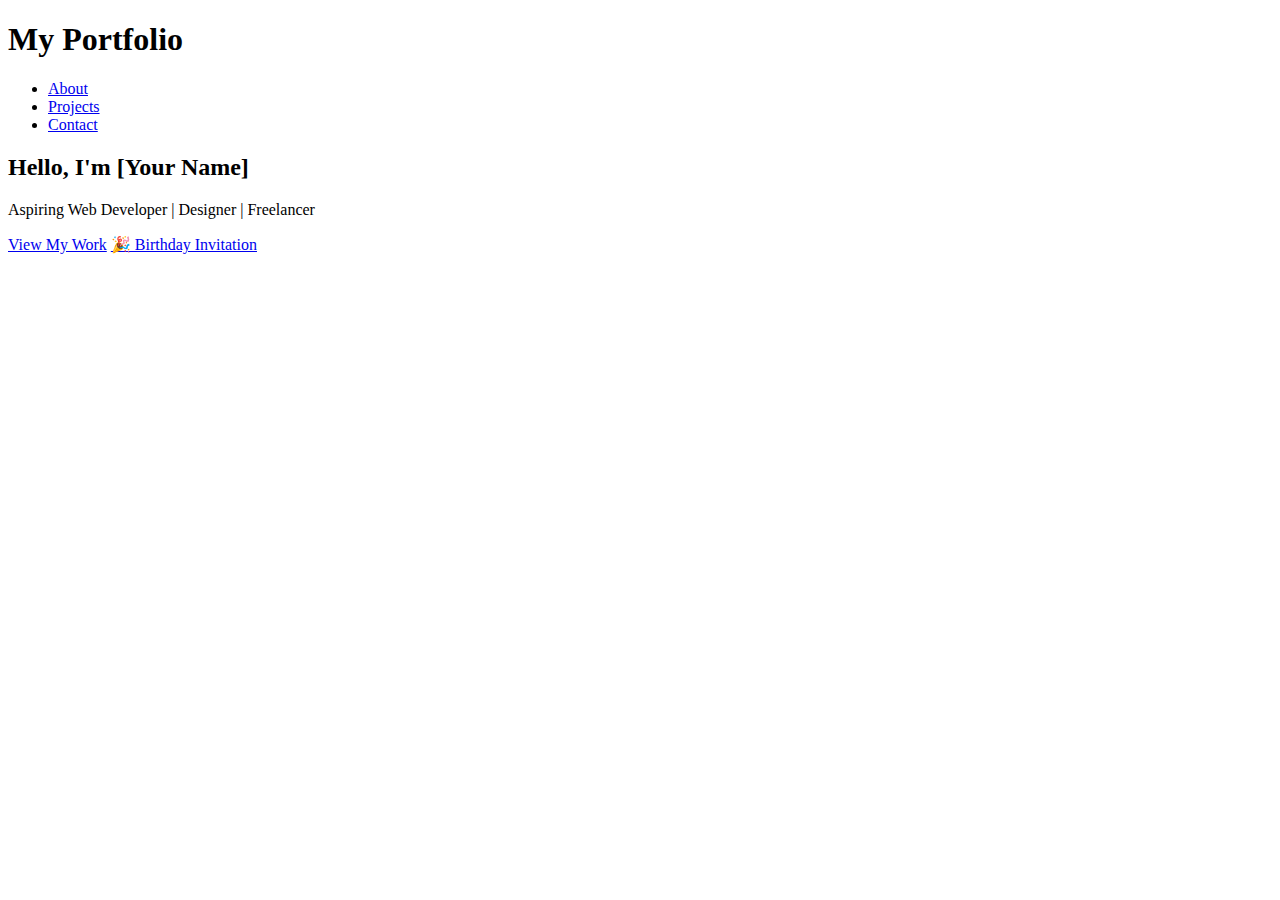
==== index.html @ ceaf8c5d "inital hai" ====
<!DOCTYPE html>
<html lang="en">
<head>
    <meta charset="UTF-8">
    <meta name="viewport" content="width=device-width, initial-scale=1.0">
    <title>My Portfolio</title>
    <link rel="stylesheet" href="styles.css">
</head>
<body>

    <header>
        <nav>
            <h1>My Portfolio</h1>
            <ul>
                <li><a href="#about">About</a></li>
                <li><a href="#projects">Projects</a></li>
                <li><a href="#contact">Contact</a></li>
            </ul>
        </nav>
    </header>

    <section class="hero">
        <div class="hero-content">
            <h2>Hello, I'm [Your Name]</h2>
            <p>Aspiring Web Developer | Designer | Freelancer</p>
            <a href="#projects" class="btn">View My Work</a>
            <a href="birthday.html" class="btn">🎉 Birthday Invitation</a>
        </div>
    </section>

</body>
</html>
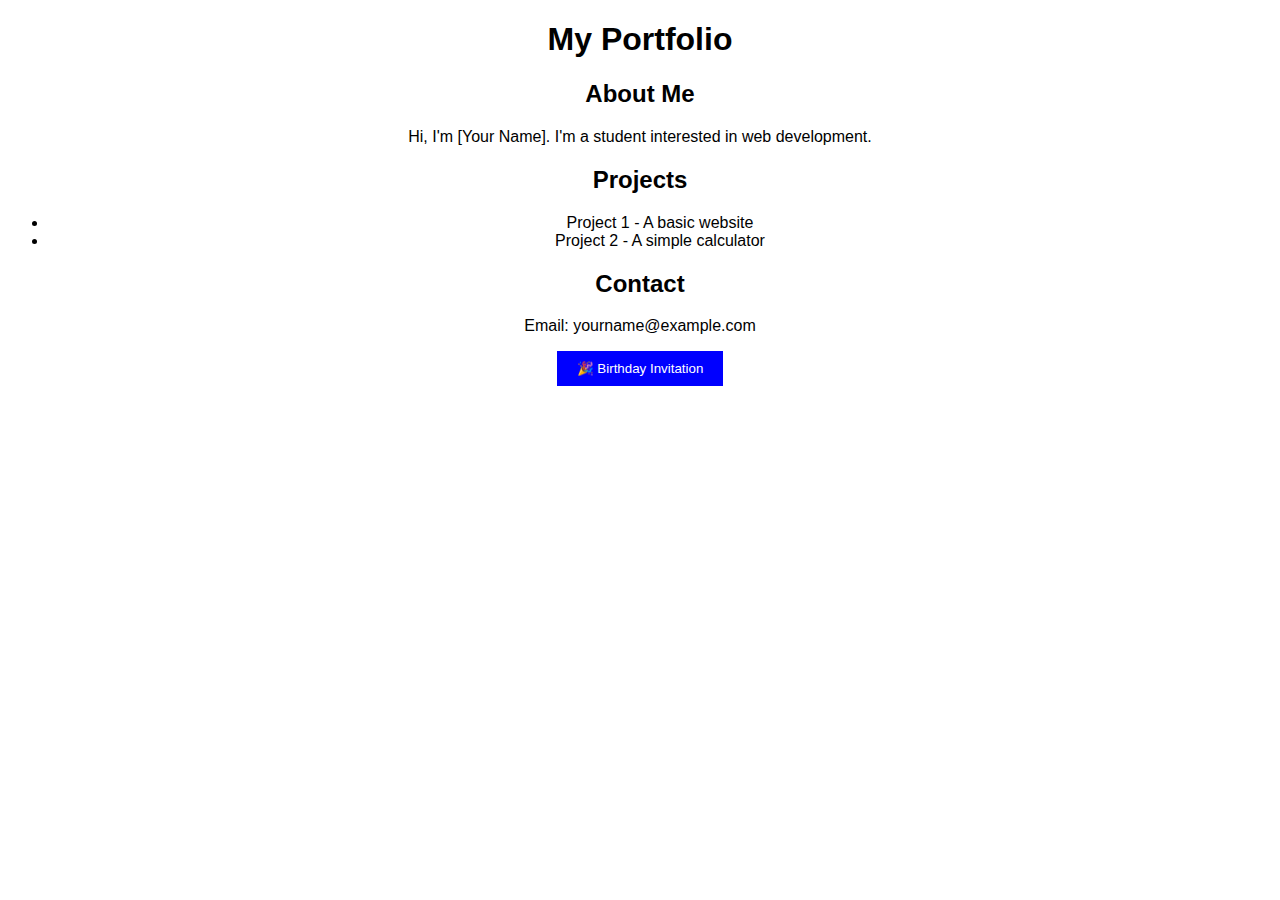
==== commit 728263e1: "upadets" ====
--- a/index.html
+++ b/index.html
@@ -8,25 +8,21 @@
 </head>
 <body>
 
-    <header>
-        <nav>
-            <h1>My Portfolio</h1>
-            <ul>
-                <li><a href="#about">About</a></li>
-                <li><a href="#projects">Projects</a></li>
-                <li><a href="#contact">Contact</a></li>
-            </ul>
-        </nav>
-    </header>
+    <h1>My Portfolio</h1>
 
-    <section class="hero">
-        <div class="hero-content">
-            <h2>Hello, I'm [Your Name]</h2>
-            <p>Aspiring Web Developer | Designer | Freelancer</p>
-            <a href="#projects" class="btn">View My Work</a>
-            <a href="birthday.html" class="btn">🎉 Birthday Invitation</a>
-        </div>
-    </section>
+    <h2>About Me</h2>
+    <p>Hi, I'm [Your Name]. I'm a student interested in web development.</p>
+
+    <h2>Projects</h2>
+    <ul>
+        <li>Project 1 - A basic website</li>
+        <li>Project 2 - A simple calculator</li>
+    </ul>
+
+    <h2>Contact</h2>
+    <p>Email: yourname@example.com</p>
+
+    <button onclick="location.href='birthday.html'">🎉 Birthday Invitation</button>
 
 </body>
 </html>
--- a/styles.css
+++ b/styles.css
@@ -0,0 +1,14 @@
+body {
+    font-family: Arial, sans-serif;
+    text-align: center;
+}
+button {
+    padding: 10px 20px;
+    background-color: blue;
+    color: white;
+    border: none;
+    cursor: pointer;
+}
+button:hover {
+    background-color: darkblue;
+}
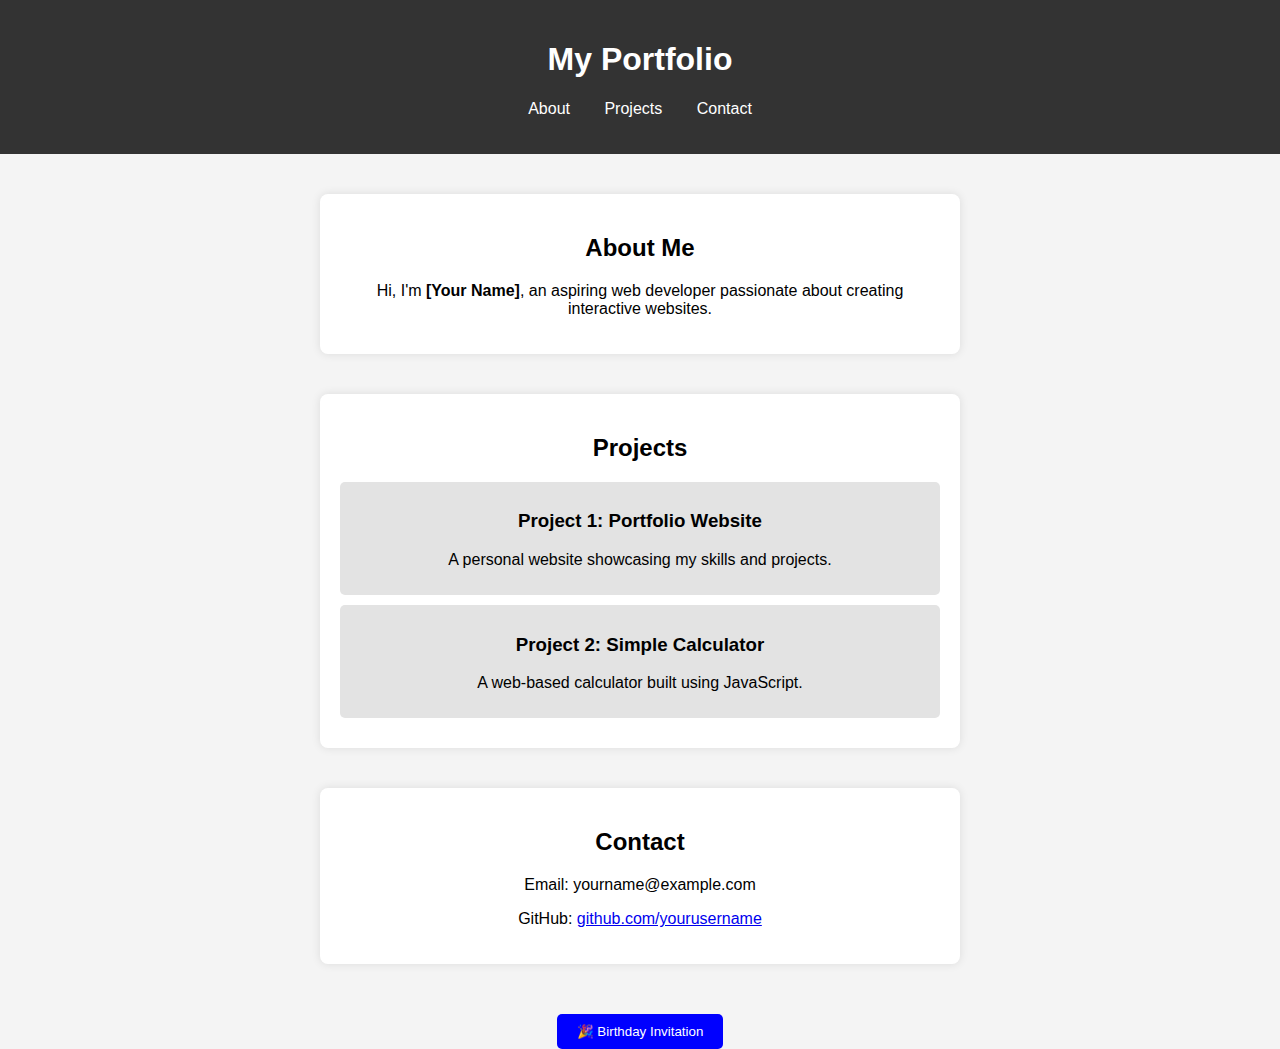
==== commit cc6ae928: "jai gpt" ====
--- a/index.html
+++ b/index.html
@@ -8,21 +8,41 @@
 </head>
 <body>
 
-    <h1>My Portfolio</h1>
+    <header>
+        <h1>My Portfolio</h1>
+        <nav>
+            <ul>
+                <li><a href="#about">About</a></li>
+                <li><a href="#projects">Projects</a></li>
+                <li><a href="#contact">Contact</a></li>
+            </ul>
+        </nav>
+    </header>
 
-    <h2>About Me</h2>
-    <p>Hi, I'm [Your Name]. I'm a student interested in web development.</p>
+    <section id="about">
+        <h2>About Me</h2>
+        <p>Hi, I'm <strong>[Your Name]</strong>, an aspiring web developer passionate about creating interactive websites.</p>
+    </section>
 
-    <h2>Projects</h2>
-    <ul>
-        <li>Project 1 - A basic website</li>
-        <li>Project 2 - A simple calculator</li>
-    </ul>
+    <section id="projects">
+        <h2>Projects</h2>
+        <div class="project">
+            <h3>Project 1: Portfolio Website</h3>
+            <p>A personal website showcasing my skills and projects.</p>
+        </div>
+        <div class="project">
+            <h3>Project 2: Simple Calculator</h3>
+            <p>A web-based calculator built using JavaScript.</p>
+        </div>
+    </section>
 
-    <h2>Contact</h2>
-    <p>Email: yourname@example.com</p>
+    <section id="contact">
+        <h2>Contact</h2>
+        <p>Email: yourname@example.com</p>
+        <p>GitHub: <a href="https://github.com/yourusername">github.com/yourusername</a></p>
+    </section>
 
-    <button onclick="location.href='birthday.html'">🎉 Birthday Invitation</button>
+    <button class="invite-btn" onclick="location.href='birthday.html'">🎉 Birthday Invitation</button>
 
 </body>
 </html>
--- a/styles.css
+++ b/styles.css
@@ -1,14 +1,73 @@
+/* General Styling */
 body {
     font-family: Arial, sans-serif;
+    margin: 0;
+    padding: 0;
     text-align: center;
+    background-color: #f4f4f4;
 }
+
+/* Header */
+header {
+    background-color: #333;
+    color: white;
+    padding: 20px;
+}
+
+nav ul {
+    list-style: none;
+    padding: 0;
+}
+
+nav ul li {
+    display: inline;
+    margin: 0 15px;
+}
+
+nav ul li a {
+    color: white;
+    text-decoration: none;
+}
+
+/* Sections */
+section {
+    margin: 40px auto;
+    padding: 20px;
+    max-width: 600px;
+    background: white;
+    box-shadow: 0px 0px 10px rgba(0, 0, 0, 0.1);
+    border-radius: 8px;
+}
+
+/* Projects */
+.project {
+    background: #e3e3e3;
+    padding: 10px;
+    margin: 10px 0;
+    border-radius: 5px;
+}
+
+/* Buttons */
 button {
     padding: 10px 20px;
     background-color: blue;
     color: white;
     border: none;
     cursor: pointer;
+    border-radius: 5px;
+    margin-top: 10px;
 }
+
 button:hover {
     background-color: darkblue;
 }
+
+/* Birthday Page */
+.birthday-container {
+    margin: 50px auto;
+    padding: 20px;
+    max-width: 500px;
+    background: white;
+    box-shadow: 0px 0px 10px rgba(0, 0, 0, 0.1);
+    border-radius: 8px;
+}
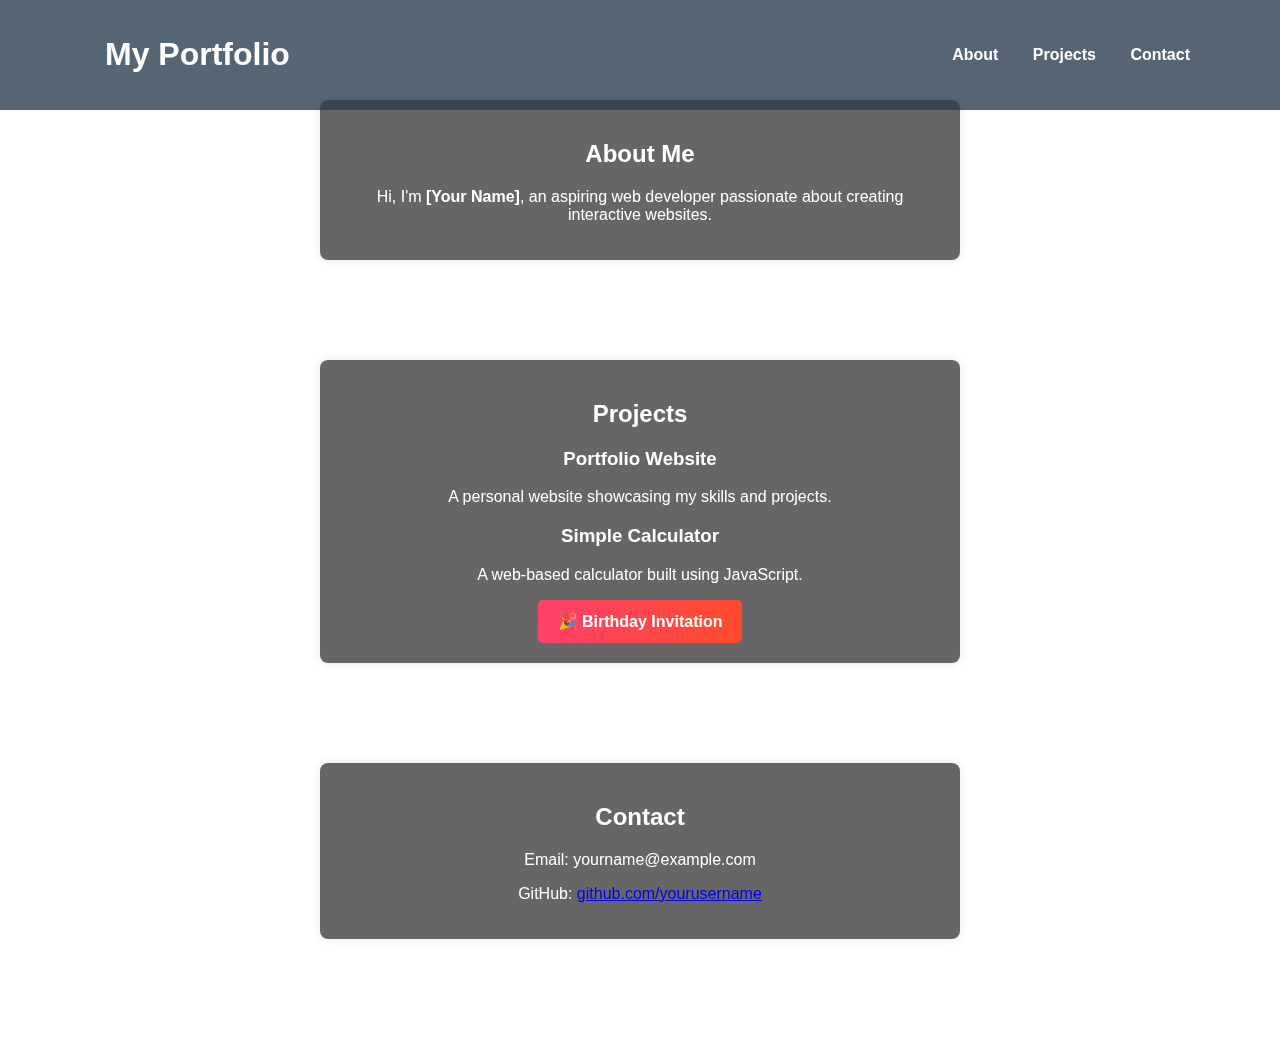
==== commit c200fc4a: "kitkat bg" ====
--- a/index.html
+++ b/index.html
@@ -8,15 +8,23 @@
 </head>
 <body>
 
+    <!-- Background Video -->
+    <video autoplay loop muted class="bg-video">
+        <source src="assets/anime-background.mp4" type="video/mp4">
+        Your browser does not support the video tag.
+    </video>
+
     <header>
-        <h1>My Portfolio</h1>
-        <nav>
-            <ul>
-                <li><a href="#about">About</a></li>
-                <li><a href="#projects">Projects</a></li>
-                <li><a href="#contact">Contact</a></li>
-            </ul>
-        </nav>
+        <div class="nav-container">
+            <h1>My Portfolio</h1>
+            <nav>
+                <ul>
+                    <li><a href="#about">About</a></li>
+                    <li><a href="#projects">Projects</a></li>
+                    <li><a href="#contact">Contact</a></li>
+                </ul>
+            </nav>
+        </div>
     </header>
 
     <section id="about">
@@ -27,13 +35,16 @@
     <section id="projects">
         <h2>Projects</h2>
         <div class="project">
-            <h3>Project 1: Portfolio Website</h3>
+            <h3>Portfolio Website</h3>
             <p>A personal website showcasing my skills and projects.</p>
         </div>
         <div class="project">
-            <h3>Project 2: Simple Calculator</h3>
+            <h3>Simple Calculator</h3>
             <p>A web-based calculator built using JavaScript.</p>
         </div>
+
+        <!-- Birthday Button -->
+        <button class="invite-btn" onclick="location.href='birthday.html'">🎉 Birthday Invitation</button>
     </section>
 
     <section id="contact">
@@ -42,7 +53,5 @@
         <p>GitHub: <a href="https://github.com/yourusername">github.com/yourusername</a></p>
     </section>
 
-    <button class="invite-btn" onclick="location.href='birthday.html'">🎉 Birthday Invitation</button>
-
 </body>
 </html>
--- a/styles.css
+++ b/styles.css
@@ -4,19 +4,44 @@
     margin: 0;
     padding: 0;
     text-align: center;
-    background-color: #f4f4f4;
+    color: white; /* Ensure text is visible on video */
+    position: relative;
+    overflow-x: hidden;
 }
 
-/* Header */
+/* Background Video */
+.bg-video {
+    position: fixed;
+    top: 0;
+    left: 0;
+    width: 100vw;
+    height: 100vh;
+    object-fit: cover;
+    z-index: -1; /* Keeps video in the background */
+}
+
+/* Header & Navigation */
 header {
-    background-color: #333;
-    color: white;
-    padding: 20px;
+    background: rgba(44, 62, 80, 0.8); /* Slight transparency */
+    padding: 15px;
+    position: fixed;
+    top: 0;
+    width: 100%;
+    z-index: 100;
+}
+
+.nav-container {
+    display: flex;
+    justify-content: space-between;
+    align-items: center;
+    max-width: 1100px;
+    margin: auto;
 }
 
 nav ul {
     list-style: none;
     padding: 0;
+    margin: 0;
 }
 
 nav ul li {
@@ -27,47 +52,38 @@
 nav ul li a {
     color: white;
     text-decoration: none;
+    font-weight: bold;
+    transition: 0.3s;
+}
+
+nav ul li a:hover {
+    color: #ffcc00;
 }
 
 /* Sections */
 section {
-    margin: 40px auto;
+    margin: 100px auto;
     padding: 20px;
     max-width: 600px;
-    background: white;
+    background: rgba(0, 0, 0, 0.6); /* Semi-transparent for readability */
     box-shadow: 0px 0px 10px rgba(0, 0, 0, 0.1);
     border-radius: 8px;
 }
 
-/* Projects */
-.project {
-    background: #e3e3e3;
-    padding: 10px;
-    margin: 10px 0;
-    border-radius: 5px;
-}
-
 /* Buttons */
 button {
-    padding: 10px 20px;
-    background-color: blue;
+    padding: 12px 20px;
+    background: linear-gradient(to right, #ff416c, #ff4b2b);
     color: white;
+    font-size: 16px;
+    font-weight: bold;
     border: none;
     cursor: pointer;
     border-radius: 5px;
-    margin-top: 10px;
+    transition: 0.3s;
 }
 
 button:hover {
-    background-color: darkblue;
+    background: linear-gradient(to right, #ff4b2b, #ff416c);
+    transform: scale(1.05);
 }
-
-/* Birthday Page */
-.birthday-container {
-    margin: 50px auto;
-    padding: 20px;
-    max-width: 500px;
-    background: white;
-    box-shadow: 0px 0px 10px rgba(0, 0, 0, 0.1);
-    border-radius: 8px;
-}
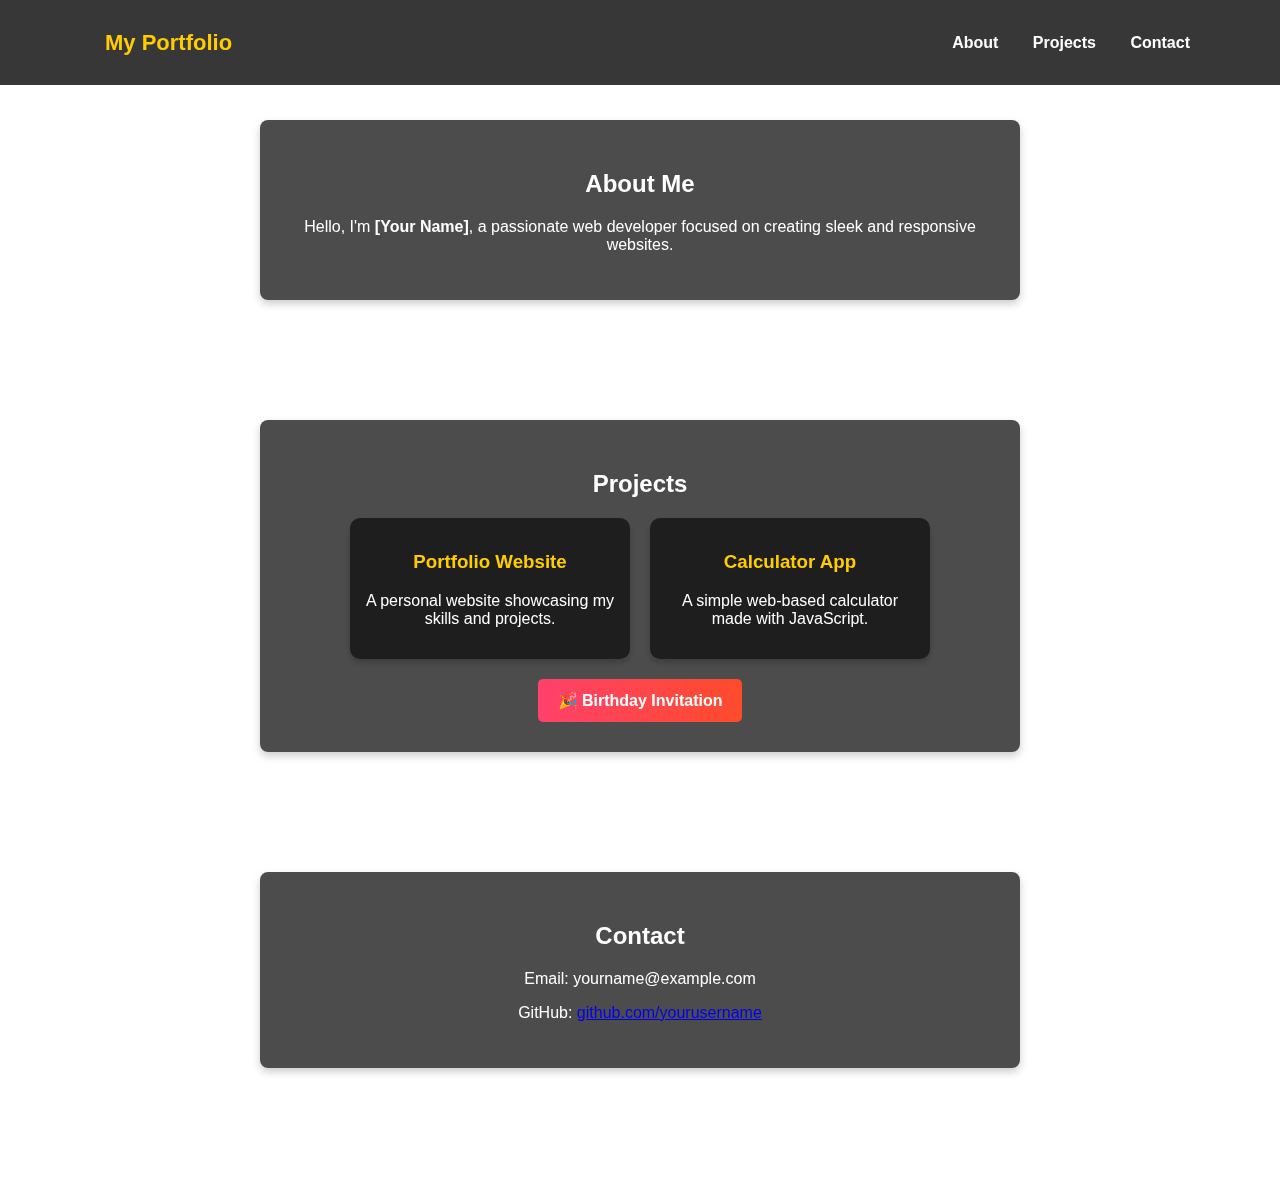
==== commit 3763ec81: "cool bangaya" ====
--- a/index.html
+++ b/index.html
@@ -14,9 +14,10 @@
         Your browser does not support the video tag.
     </video>
 
+    <!-- Header -->
     <header>
         <div class="nav-container">
-            <h1>My Portfolio</h1>
+            <h1 class="logo">My Portfolio</h1>
             <nav>
                 <ul>
                     <li><a href="#about">About</a></li>
@@ -27,31 +28,38 @@
         </div>
     </header>
 
-    <section id="about">
-        <h2>About Me</h2>
-        <p>Hi, I'm <strong>[Your Name]</strong>, an aspiring web developer passionate about creating interactive websites.</p>
-    </section>
+    <!-- Main Content -->
+    <main>
+        <section id="about">
+            <h2>About Me</h2>
+            <p>Hello, I'm <strong>[Your Name]</strong>, a passionate web developer focused on creating sleek and responsive websites.</p>
+        </section>
 
-    <section id="projects">
-        <h2>Projects</h2>
-        <div class="project">
-            <h3>Portfolio Website</h3>
-            <p>A personal website showcasing my skills and projects.</p>
-        </div>
-        <div class="project">
-            <h3>Simple Calculator</h3>
-            <p>A web-based calculator built using JavaScript.</p>
-        </div>
+        <section id="projects">
+            <h2>Projects</h2>
+            <div class="project-grid">
+                <div class="project-card">
+                    <h3>Portfolio Website</h3>
+                    <p>A personal website showcasing my skills and projects.</p>
+                </div>
+                <div class="project-card">
+                    <h3>Calculator App</h3>
+                    <p>A simple web-based calculator made with JavaScript.</p>
+                </div>
+            </div>
 
-        <!-- Birthday Button -->
-        <button class="invite-btn" onclick="location.href='birthday.html'">🎉 Birthday Invitation</button>
-    </section>
+            <!-- Birthday Invitation Button -->
+            <div class="button-container">
+                <button class="invite-btn" onclick="location.href='birthday.html'">🎉 Birthday Invitation</button>
+            </div>
+        </section>
 
-    <section id="contact">
-        <h2>Contact</h2>
-        <p>Email: yourname@example.com</p>
-        <p>GitHub: <a href="https://github.com/yourusername">github.com/yourusername</a></p>
-    </section>
+        <section id="contact">
+            <h2>Contact</h2>
+            <p>Email: yourname@example.com</p>
+            <p>GitHub: <a href="https://github.com/yourusername">github.com/yourusername</a></p>
+        </section>
+    </main>
 
 </body>
 </html>
--- a/styles.css
+++ b/styles.css
@@ -1,10 +1,10 @@
 /* General Styling */
 body {
-    font-family: Arial, sans-serif;
+    font-family: 'Poppins', sans-serif;
     margin: 0;
     padding: 0;
     text-align: center;
-    color: white; /* Ensure text is visible on video */
+    color: white;
     position: relative;
     overflow-x: hidden;
 }
@@ -17,12 +17,12 @@
     width: 100vw;
     height: 100vh;
     object-fit: cover;
-    z-index: -1; /* Keeps video in the background */
+    z-index: -1;
 }
 
 /* Header & Navigation */
 header {
-    background: rgba(44, 62, 80, 0.8); /* Slight transparency */
+    background: rgba(20, 20, 20, 0.85);
     padding: 15px;
     position: fixed;
     top: 0;
@@ -36,6 +36,12 @@
     align-items: center;
     max-width: 1100px;
     margin: auto;
+}
+
+.logo {
+    font-size: 22px;
+    font-weight: bold;
+    color: #ffcc00;
 }
 
 nav ul {
@@ -62,16 +68,40 @@
 
 /* Sections */
 section {
-    margin: 100px auto;
-    padding: 20px;
-    max-width: 600px;
-    background: rgba(0, 0, 0, 0.6); /* Semi-transparent for readability */
-    box-shadow: 0px 0px 10px rgba(0, 0, 0, 0.1);
+    margin: 120px auto;
+    padding: 30px;
+    max-width: 700px;
+    background: rgba(0, 0, 0, 0.7);
+    box-shadow: 0px 4px 8px rgba(0, 0, 0, 0.2);
     border-radius: 8px;
 }
 
-/* Buttons */
-button {
+/* Project Grid */
+.project-grid {
+    display: flex;
+    justify-content: center;
+    gap: 20px;
+    flex-wrap: wrap;
+}
+
+.project-card {
+    width: 250px;
+    padding: 15px;
+    background: #1e1e1e;
+    border-radius: 10px;
+    box-shadow: 0 4px 6px rgba(0, 0, 0, 0.2);
+}
+
+.project-card h3 {
+    color: #ffcc00;
+}
+
+/* Birthday Button */
+.button-container {
+    margin-top: 20px;
+}
+
+.invite-btn {
     padding: 12px 20px;
     background: linear-gradient(to right, #ff416c, #ff4b2b);
     color: white;
@@ -83,7 +113,41 @@
     transition: 0.3s;
 }
 
-button:hover {
+.invite-btn:hover {
     background: linear-gradient(to right, #ff4b2b, #ff416c);
     transform: scale(1.05);
 }
+
+/* Birthday Page */
+.birthday-container {
+    margin-top: 120px;
+    padding: 30px;
+    max-width: 600px;
+    background: rgba(255, 182, 193, 0.9);
+    color: black;
+    text-align: center;
+    border-radius: 10px;
+    box-shadow: 0px 4px 8px rgba(0, 0, 0, 0.2);
+    margin-left: auto;
+    margin-right: auto;
+}
+
+.birthday-container h1 {
+    font-size: 28px;
+    color: #ff4081;
+}
+
+.back-btn {
+    display: inline-block;
+    margin-top: 15px;
+    padding: 10px 15px;
+    background: #ff4081;
+    color: white;
+    text-decoration: none;
+    border-radius: 5px;
+    font-weight: bold;
+}
+
+.back-btn:hover {
+    background: #e91e63;
+}
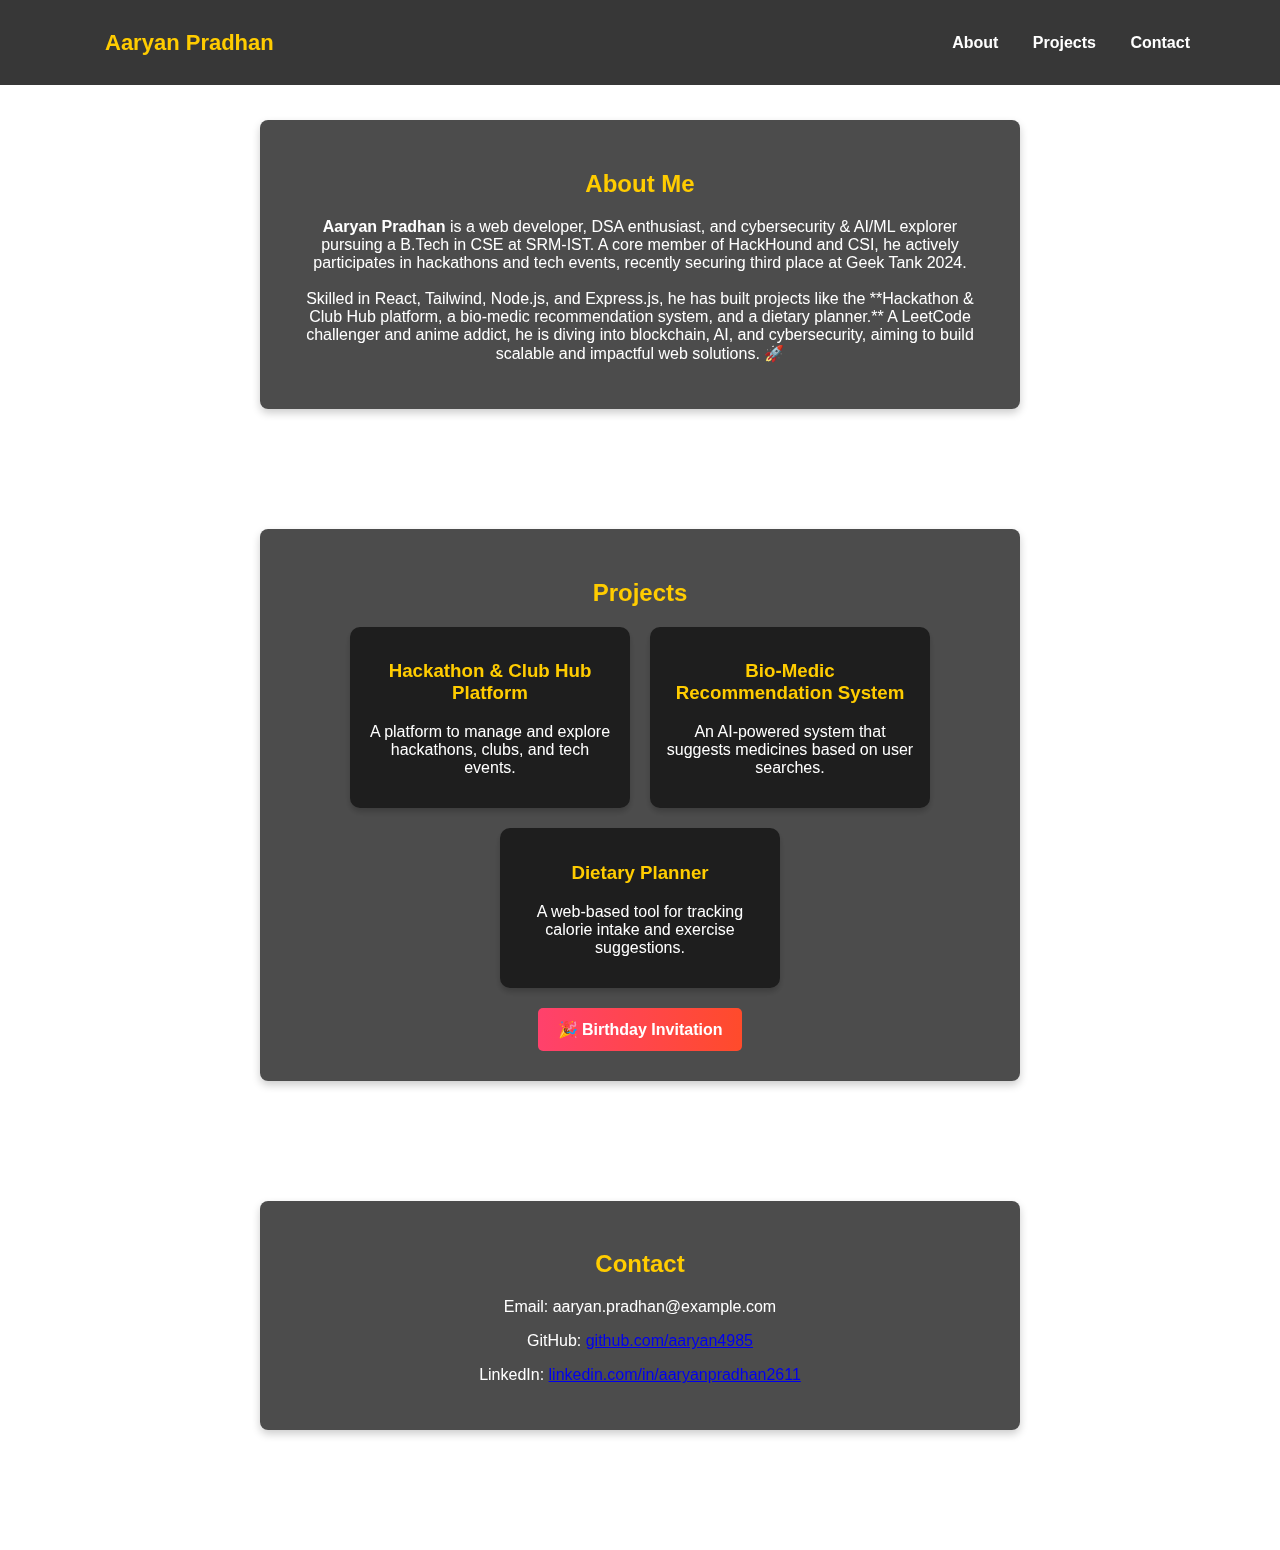
==== commit 96f1b1f3: "done and dusted" ====
--- a/index.html
+++ b/index.html
@@ -3,7 +3,7 @@
 <head>
     <meta charset="UTF-8">
     <meta name="viewport" content="width=device-width, initial-scale=1.0">
-    <title>My Portfolio</title>
+    <title>Aaryan Pradhan | Portfolio</title>
     <link rel="stylesheet" href="styles.css">
 </head>
 <body>
@@ -17,7 +17,7 @@
     <!-- Header -->
     <header>
         <div class="nav-container">
-            <h1 class="logo">My Portfolio</h1>
+            <h1 class="logo">Aaryan Pradhan</h1>
             <nav>
                 <ul>
                     <li><a href="#about">About</a></li>
@@ -32,19 +32,26 @@
     <main>
         <section id="about">
             <h2>About Me</h2>
-            <p>Hello, I'm <strong>[Your Name]</strong>, a passionate web developer focused on creating sleek and responsive websites.</p>
+            <p><strong>Aaryan Pradhan</strong> is a web developer, DSA enthusiast, and cybersecurity & AI/ML explorer pursuing a B.Tech in CSE at SRM-IST. A core member of HackHound and CSI, he actively participates in hackathons and tech events, recently securing third place at Geek Tank 2024. <br><br>
+                
+                Skilled in React, Tailwind, Node.js, and Express.js, he has built projects like the **Hackathon & Club Hub platform, a bio-medic recommendation system, and a dietary planner.** A LeetCode challenger and anime addict, he is diving into blockchain, AI, and cybersecurity, aiming to build scalable and impactful web solutions. 🚀
+            </p>
         </section>
 
         <section id="projects">
             <h2>Projects</h2>
             <div class="project-grid">
                 <div class="project-card">
-                    <h3>Portfolio Website</h3>
-                    <p>A personal website showcasing my skills and projects.</p>
+                    <h3>Hackathon & Club Hub Platform</h3>
+                    <p>A platform to manage and explore hackathons, clubs, and tech events.</p>
                 </div>
                 <div class="project-card">
-                    <h3>Calculator App</h3>
-                    <p>A simple web-based calculator made with JavaScript.</p>
+                    <h3>Bio-Medic Recommendation System</h3>
+                    <p>An AI-powered system that suggests medicines based on user searches.</p>
+                </div>
+                <div class="project-card">
+                    <h3>Dietary Planner</h3>
+                    <p>A web-based tool for tracking calorie intake and exercise suggestions.</p>
                 </div>
             </div>
 
@@ -56,8 +63,9 @@
 
         <section id="contact">
             <h2>Contact</h2>
-            <p>Email: yourname@example.com</p>
-            <p>GitHub: <a href="https://github.com/yourusername">github.com/yourusername</a></p>
+            <p>Email: aaryan.pradhan@example.com</p>
+            <p>GitHub: <a href="https://github.com/aaryan4985">github.com/aaryan4985</a></p>
+            <p>LinkedIn: <a href="https://linkedin.com/in/aaryanpradhan2611">linkedin.com/in/aaryanpradhan2611</a></p>
         </section>
     </main>
 
--- a/styles.css
+++ b/styles.css
@@ -76,6 +76,10 @@
     border-radius: 8px;
 }
 
+h2 {
+    color: #ffcc00;
+}
+
 /* Project Grid */
 .project-grid {
     display: flex;
